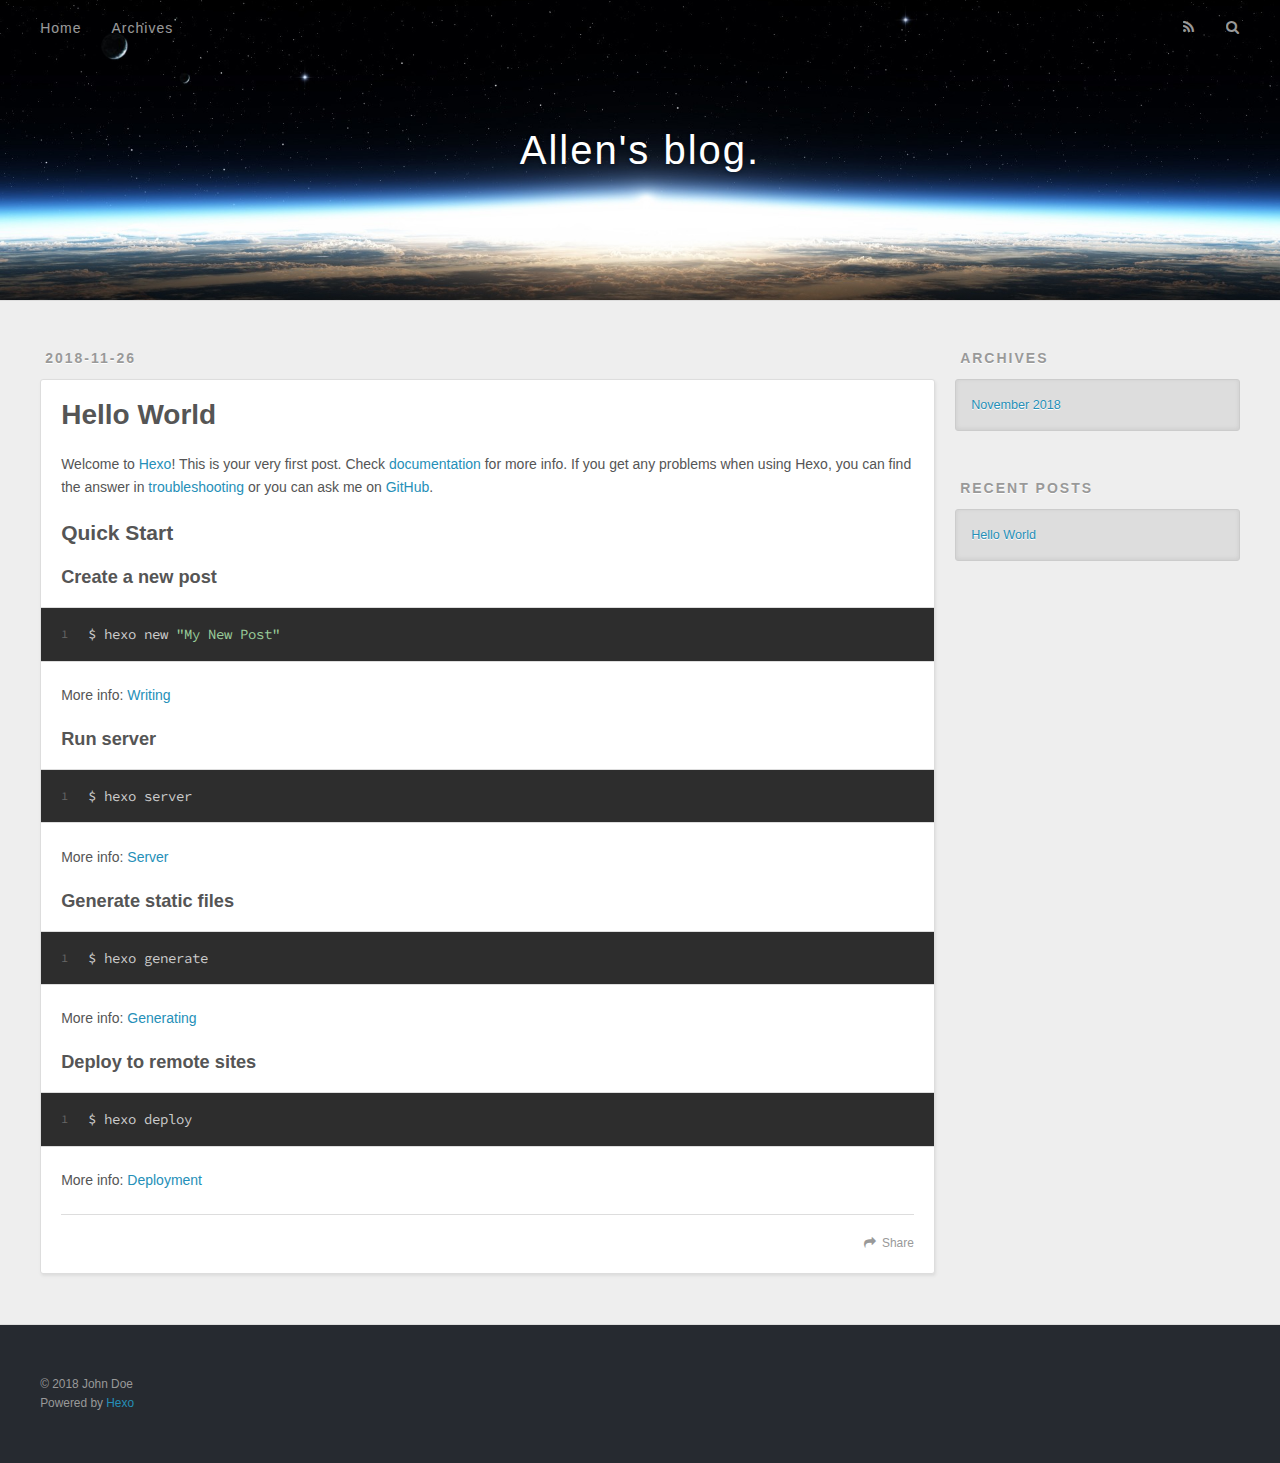
==== index.html @ 72ccae16 "Site updated: 2018-11-26 19:33:32" ====
<!DOCTYPE html>
<html>
<head><meta name="generator" content="Hexo 3.8.0">
  <meta charset="utf-8">
  

  
  <title>Allen&#39;s blog.</title>
  <meta name="viewport" content="width=device-width, initial-scale=1, maximum-scale=1">
  <meta name="description" content="Blog tech and life.">
<meta name="keywords" content="Allen blog tech life Java CPP python JS">
<meta property="og:type" content="website">
<meta property="og:title" content="Allen&#39;s blog.">
<meta property="og:url" content="http://yoursite.com/index.html">
<meta property="og:site_name" content="Allen&#39;s blog.">
<meta property="og:description" content="Blog tech and life.">
<meta property="og:locale" content="default">
<meta name="twitter:card" content="summary">
<meta name="twitter:title" content="Allen&#39;s blog.">
<meta name="twitter:description" content="Blog tech and life.">
  
    <link rel="alternate" href="/atom.xml" title="Allen&#39;s blog." type="application/atom+xml">
  
  
    <link rel="icon" href="/favicon.png">
  
  
    <link href="//fonts.googleapis.com/css?family=Source+Code+Pro" rel="stylesheet" type="text/css">
  
  <link rel="stylesheet" href="/css/style.css">
</head>
</html>
<body>
  <div id="container">
    <div id="wrap">
      <header id="header">
  <div id="banner"></div>
  <div id="header-outer" class="outer">
    <div id="header-title" class="inner">
      <h1 id="logo-wrap">
        <a href="/" id="logo">Allen&#39;s blog.</a>
      </h1>
      
    </div>
    <div id="header-inner" class="inner">
      <nav id="main-nav">
        <a id="main-nav-toggle" class="nav-icon"></a>
        
          <a class="main-nav-link" href="/">Home</a>
        
          <a class="main-nav-link" href="/archives">Archives</a>
        
      </nav>
      <nav id="sub-nav">
        
          <a id="nav-rss-link" class="nav-icon" href="/atom.xml" title="RSS Feed"></a>
        
        <a id="nav-search-btn" class="nav-icon" title="Search"></a>
      </nav>
      <div id="search-form-wrap">
        <form action="//google.com/search" method="get" accept-charset="UTF-8" class="search-form"><input type="search" name="q" class="search-form-input" placeholder="Search"><button type="submit" class="search-form-submit">&#xF002;</button><input type="hidden" name="sitesearch" value="http://yoursite.com"></form>
      </div>
    </div>
  </div>
</header>
      <div class="outer">
        <section id="main">
  
    <article id="post-hello-world" class="article article-type-post" itemscope="" itemprop="blogPost">
  <div class="article-meta">
    <a href="/2018/11/26/hello-world/" class="article-date">
  <time datetime="2018-11-26T11:02:24.676Z" itemprop="datePublished">2018-11-26</time>
</a>
    
  </div>
  <div class="article-inner">
    
    
      <header class="article-header">
        
  
    <h1 itemprop="name">
      <a class="article-title" href="/2018/11/26/hello-world/">Hello World</a>
    </h1>
  

      </header>
    
    <div class="article-entry" itemprop="articleBody">
      
        <p>Welcome to <a href="https://hexo.io/" target="_blank" rel="noopener">Hexo</a>! This is your very first post. Check <a href="https://hexo.io/docs/" target="_blank" rel="noopener">documentation</a> for more info. If you get any problems when using Hexo, you can find the answer in <a href="https://hexo.io/docs/troubleshooting.html" target="_blank" rel="noopener">troubleshooting</a> or you can ask me on <a href="https://github.com/hexojs/hexo/issues" target="_blank" rel="noopener">GitHub</a>.</p>
<h2 id="Quick-Start"><a href="#Quick-Start" class="headerlink" title="Quick Start"></a>Quick Start</h2><h3 id="Create-a-new-post"><a href="#Create-a-new-post" class="headerlink" title="Create a new post"></a>Create a new post</h3><figure class="highlight bash"><table><tr><td class="gutter"><pre><span class="line">1</span><br></pre></td><td class="code"><pre><span class="line">$ hexo new <span class="string">"My New Post"</span></span><br></pre></td></tr></table></figure>
<p>More info: <a href="https://hexo.io/docs/writing.html" target="_blank" rel="noopener">Writing</a></p>
<h3 id="Run-server"><a href="#Run-server" class="headerlink" title="Run server"></a>Run server</h3><figure class="highlight bash"><table><tr><td class="gutter"><pre><span class="line">1</span><br></pre></td><td class="code"><pre><span class="line">$ hexo server</span><br></pre></td></tr></table></figure>
<p>More info: <a href="https://hexo.io/docs/server.html" target="_blank" rel="noopener">Server</a></p>
<h3 id="Generate-static-files"><a href="#Generate-static-files" class="headerlink" title="Generate static files"></a>Generate static files</h3><figure class="highlight bash"><table><tr><td class="gutter"><pre><span class="line">1</span><br></pre></td><td class="code"><pre><span class="line">$ hexo generate</span><br></pre></td></tr></table></figure>
<p>More info: <a href="https://hexo.io/docs/generating.html" target="_blank" rel="noopener">Generating</a></p>
<h3 id="Deploy-to-remote-sites"><a href="#Deploy-to-remote-sites" class="headerlink" title="Deploy to remote sites"></a>Deploy to remote sites</h3><figure class="highlight bash"><table><tr><td class="gutter"><pre><span class="line">1</span><br></pre></td><td class="code"><pre><span class="line">$ hexo deploy</span><br></pre></td></tr></table></figure>
<p>More info: <a href="https://hexo.io/docs/deployment.html" target="_blank" rel="noopener">Deployment</a></p>

      
    </div>
    <footer class="article-footer">
      <a data-url="http://yoursite.com/2018/11/26/hello-world/" data-id="cjoy8g6f10000kokhrqj34hfu" class="article-share-link">Share</a>
      
      
    </footer>
  </div>
  
</article>


  


</section>
        
          <aside id="sidebar">
  
    

  
    

  
    
  
    
  <div class="widget-wrap">
    <h3 class="widget-title">Archives</h3>
    <div class="widget">
      <ul class="archive-list"><li class="archive-list-item"><a class="archive-list-link" href="/archives/2018/11/">November 2018</a></li></ul>
    </div>
  </div>


  
    
  <div class="widget-wrap">
    <h3 class="widget-title">Recent Posts</h3>
    <div class="widget">
      <ul>
        
          <li>
            <a href="/2018/11/26/hello-world/">Hello World</a>
          </li>
        
      </ul>
    </div>
  </div>

  
</aside>
        
      </div>
      <footer id="footer">
  
  <div class="outer">
    <div id="footer-info" class="inner">
      &copy; 2018 John Doe<br>
      Powered by <a href="http://hexo.io/" target="_blank">Hexo</a>
    </div>
  </div>
</footer>
    </div>
    <nav id="mobile-nav">
  
    <a href="/" class="mobile-nav-link">Home</a>
  
    <a href="/archives" class="mobile-nav-link">Archives</a>
  
</nav>
    

<script src="//ajax.googleapis.com/ajax/libs/jquery/2.0.3/jquery.min.js"></script>


  <link rel="stylesheet" href="/fancybox/jquery.fancybox.css">
  <script src="/fancybox/jquery.fancybox.pack.js"></script>


<script src="/js/script.js"></script>



  </div>
</body>
</html>
---- css/style.css ----
body {
  width: 100%;
}
body:before,
body:after {
  content: "";
  display: table;
}
body:after {
  clear: both;
}
html,
body,
div,
span,
applet,
object,
iframe,
h1,
h2,
h3,
h4,
h5,
h6,
p,
blockquote,
pre,
a,
abbr,
acronym,
address,
big,
cite,
code,
del,
dfn,
em,
img,
ins,
kbd,
q,
s,
samp,
small,
strike,
strong,
sub,
sup,
tt,
var,
dl,
dt,
dd,
ol,
ul,
li,
fieldset,
form,
label,
legend,
table,
caption,
tbody,
tfoot,
thead,
tr,
th,
td {
  margin: 0;
  padding: 0;
  border: 0;
  outline: 0;
  font-weight: inherit;
  font-style: inherit;
  font-family: inherit;
  font-size: 100%;
  vertical-align: baseline;
}
body {
  line-height: 1;
  color: #000;
  background: #fff;
}
ol,
ul {
  list-style: none;
}
table {
  border-collapse: separate;
  border-spacing: 0;
  vertical-align: middle;
}
caption,
th,
td {
  text-align: left;
  font-weight: normal;
  vertical-align: middle;
}
a img {
  border: none;
}
input,
button {
  margin: 0;
  padding: 0;
}
input::-moz-focus-inner,
button::-moz-focus-inner {
  border: 0;
  padding: 0;
}
@font-face {
  font-family: FontAwesome;
  font-style: normal;
  font-weight: normal;
  src: url("fonts/fontawesome-webfont.eot?v=#4.0.3");
  src: url("fonts/fontawesome-webfont.eot?#iefix&v=#4.0.3") format("embedded-opentype"), url("fonts/fontawesome-webfont.woff?v=#4.0.3") format("woff"), url("fonts/fontawesome-webfont.ttf?v=#4.0.3") format("truetype"), url("fonts/fontawesome-webfont.svg#fontawesomeregular?v=#4.0.3") format("svg");
}
html,
body,
#container {
  height: 100%;
}
body {
  background: #eee;
  font: 14px -apple-system, BlinkMacSystemFont, "Segoe UI", "Roboto", "Oxygen", "Ubuntu", "Cantarell", "Fira Sans", "Droid Sans", "Helvetica Neue", sans-serif;
  -webkit-text-size-adjust: 100%;
}
.outer {
  max-width: 1220px;
  margin: 0 auto;
  padding: 0 20px;
}
.outer:before,
.outer:after {
  content: "";
  display: table;
}
.outer:after {
  clear: both;
}
.inner {
  display: inline;
  float: left;
  width: 98.33333333333333%;
  margin: 0 0.833333333333333%;
}
.left,
.alignleft {
  float: left;
}
.right,
.alignright {
  float: right;
}
.clear {
  clear: both;
}
#container {
  position: relative;
}
.mobile-nav-on {
  overflow: hidden;
}
#wrap {
  height: 100%;
  width: 100%;
  position: absolute;
  top: 0;
  left: 0;
  -webkit-transition: 0.2s ease-out;
  -moz-transition: 0.2s ease-out;
  -ms-transition: 0.2s ease-out;
  transition: 0.2s ease-out;
  z-index: 1;
  background: #eee;
}
.mobile-nav-on #wrap {
  left: 280px;
}
@media screen and (min-width: 768px) {
  #main {
    display: inline;
    float: left;
    width: 73.33333333333333%;
    margin: 0 0.833333333333333%;
  }
}
.article-date,
.article-category-link,
.archive-year,
.widget-title {
  text-decoration: none;
  text-transform: uppercase;
  letter-spacing: 2px;
  color: #999;
  margin-bottom: 1em;
  margin-left: 5px;
  line-height: 1em;
  text-shadow: 0 1px #fff;
  font-weight: bold;
}
.article-inner,
.archive-article-inner {
  background: #fff;
  -webkit-box-shadow: 1px 2px 3px #ddd;
  box-shadow: 1px 2px 3px #ddd;
  border: 1px solid #ddd;
  border-radius: 3px;
}
.article-entry h1,
.widget h1 {
  font-size: 2em;
}
.article-entry h2,
.widget h2 {
  font-size: 1.5em;
}
.article-entry h3,
.widget h3 {
  font-size: 1.3em;
}
.article-entry h4,
.widget h4 {
  font-size: 1.2em;
}
.article-entry h5,
.widget h5 {
  font-size: 1em;
}
.article-entry h6,
.widget h6 {
  font-size: 1em;
  color: #999;
}
.article-entry hr,
.widget hr {
  border: 1px dashed #ddd;
}
.article-entry strong,
.widget strong {
  font-weight: bold;
}
.article-entry em,
.widget em,
.article-entry cite,
.widget cite {
  font-style: italic;
}
.article-entry sup,
.widget sup,
.article-entry sub,
.widget sub {
  font-size: 0.75em;
  line-height: 0;
  position: relative;
  vertical-align: baseline;
}
.article-entry sup,
.widget sup {
  top: -0.5em;
}
.article-entry sub,
.widget sub {
  bottom: -0.2em;
}
.article-entry small,
.widget small {
  font-size: 0.85em;
}
.article-entry acronym,
.widget acronym,
.article-entry abbr,
.widget abbr {
  border-bottom: 1px dotted;
}
.article-entry ul,
.widget ul,
.article-entry ol,
.widget ol,
.article-entry dl,
.widget dl {
  margin: 0 20px;
  line-height: 1.6em;
}
.article-entry ul ul,
.widget ul ul,
.article-entry ol ul,
.widget ol ul,
.article-entry ul ol,
.widget ul ol,
.article-entry ol ol,
.widget ol ol {
  margin-top: 0;
  margin-bottom: 0;
}
.article-entry ul,
.widget ul {
  list-style: disc;
}
.article-entry ol,
.widget ol {
  list-style: decimal;
}
.article-entry dt,
.widget dt {
  font-weight: bold;
}
#header {
  height: 300px;
  position: relative;
  border-bottom: 1px solid #ddd;
}
#header:before,
#header:after {
  content: "";
  position: absolute;
  left: 0;
  right: 0;
  height: 40px;
}
#header:before {
  top: 0;
  background: -webkit-linear-gradient(rgba(0,0,0,0.2), transparent);
  background: -moz-linear-gradient(rgba(0,0,0,0.2), transparent);
  background: -ms-linear-gradient(rgba(0,0,0,0.2), transparent);
  background: linear-gradient(rgba(0,0,0,0.2), transparent);
}
#header:after {
  bottom: 0;
  background: -webkit-linear-gradient(transparent, rgba(0,0,0,0.2));
  background: -moz-linear-gradient(transparent, rgba(0,0,0,0.2));
  background: -ms-linear-gradient(transparent, rgba(0,0,0,0.2));
  background: linear-gradient(transparent, rgba(0,0,0,0.2));
}
#header-outer {
  height: 100%;
  position: relative;
}
#header-inner {
  position: relative;
  overflow: hidden;
}
#banner {
  position: absolute;
  top: 0;
  left: 0;
  width: 100%;
  height: 100%;
  background: url("images/banner.jpg") center #000;
  -webkit-background-size: cover;
  -moz-background-size: cover;
  background-size: cover;
  z-index: -1;
}
#header-title {
  text-align: center;
  height: 40px;
  position: absolute;
  top: 50%;
  left: 0;
  margin-top: -20px;
}
#logo,
#subtitle {
  text-decoration: none;
  color: #fff;
  font-weight: 300;
  text-shadow: 0 1px 4px rgba(0,0,0,0.3);
}
#logo {
  font-size: 40px;
  line-height: 40px;
  letter-spacing: 2px;
}
#subtitle {
  font-size: 16px;
  line-height: 16px;
  letter-spacing: 1px;
}
#subtitle-wrap {
  margin-top: 16px;
}
#main-nav {
  float: left;
  margin-left: -15px;
}
.nav-icon,
.main-nav-link {
  float: left;
  color: #fff;
  opacity: 0.6;
  text-decoration: none;
  text-shadow: 0 1px rgba(0,0,0,0.2);
  -webkit-transition: opacity 0.2s;
  -moz-transition: opacity 0.2s;
  -ms-transition: opacity 0.2s;
  transition: opacity 0.2s;
  display: block;
  padding: 20px 15px;
}
.nav-icon:hover,
.main-nav-link:hover {
  opacity: 1;
}
.nav-icon {
  font-family: FontAwesome;
  text-align: center;
  font-size: 14px;
  width: 14px;
  height: 14px;
  padding: 20px 15px;
  position: relative;
  cursor: pointer;
}
.main-nav-link {
  font-weight: 300;
  letter-spacing: 1px;
}
@media screen and (max-width: 479px) {
  .main-nav-link {
    display: none;
  }
}
#main-nav-toggle {
  display: none;
}
#main-nav-toggle:before {
  content: "\f0c9";
}
@media screen and (max-width: 479px) {
  #main-nav-toggle {
    display: block;
  }
}
#sub-nav {
  float: right;
  margin-right: -15px;
}
#nav-rss-link:before {
  content: "\f09e";
}
#nav-search-btn:before {
  content: "\f002";
}
#search-form-wrap {
  position: absolute;
  top: 15px;
  width: 150px;
  height: 30px;
  right: -150px;
  opacity: 0;
  -webkit-transition: 0.2s ease-out;
  -moz-transition: 0.2s ease-out;
  -ms-transition: 0.2s ease-out;
  transition: 0.2s ease-out;
}
#search-form-wrap.on {
  opacity: 1;
  right: 0;
}
@media screen and (max-width: 479px) {
  #search-form-wrap {
    width: 100%;
    right: -100%;
  }
}
.search-form {
  position: absolute;
  top: 0;
  left: 0;
  right: 0;
  background: #fff;
  padding: 5px 15px;
  border-radius: 15px;
  -webkit-box-shadow: 0 0 10px rgba(0,0,0,0.3);
  box-shadow: 0 0 10px rgba(0,0,0,0.3);
}
.search-form-input {
  border: none;
  background: none;
  color: #555;
  width: 100%;
  font: 13px -apple-system, BlinkMacSystemFont, "Segoe UI", "Roboto", "Oxygen", "Ubuntu", "Cantarell", "Fira Sans", "Droid Sans", "Helvetica Neue", sans-serif;
  outline: none;
}
.search-form-input::-webkit-search-results-decoration,
.search-form-input::-webkit-search-cancel-button {
  -webkit-appearance: none;
}
.search-form-submit {
  position: absolute;
  top: 50%;
  right: 10px;
  margin-top: -7px;
  font: 13px FontAwesome;
  border: none;
  background: none;
  color: #bbb;
  cursor: pointer;
}
.search-form-submit:hover,
.search-form-submit:focus {
  color: #777;
}
.article {
  margin: 50px 0;
}
.article-inner {
  overflow: hidden;
}
.article-meta:before,
.article-meta:after {
  content: "";
  display: table;
}
.article-meta:after {
  clear: both;
}
.article-date {
  float: left;
}
.article-category {
  float: left;
  line-height: 1em;
  color: #ccc;
  text-shadow: 0 1px #fff;
  margin-left: 8px;
}
.article-category:before {
  content: "\2022";
}
.article-category-link {
  margin: 0 12px 1em;
}
.article-header {
  padding: 20px 20px 0;
}
.article-title {
  text-decoration: none;
  font-size: 2em;
  font-weight: bold;
  color: #555;
  line-height: 1.1em;
  -webkit-transition: color 0.2s;
  -moz-transition: color 0.2s;
  -ms-transition: color 0.2s;
  transition: color 0.2s;
}
a.article-title:hover {
  color: #258fb8;
}
.article-entry {
  color: #555;
  padding: 0 20px;
}
.article-entry:before,
.article-entry:after {
  content: "";
  display: table;
}
.article-entry:after {
  clear: both;
}
.article-entry p,
.article-entry table {
  line-height: 1.6em;
  margin: 1.6em 0;
}
.article-entry h1,
.article-entry h2,
.article-entry h3,
.article-entry h4,
.article-entry h5,
.article-entry h6 {
  font-weight: bold;
}
.article-entry h1,
.article-entry h2,
.article-entry h3,
.article-entry h4,
.article-entry h5,
.article-entry h6 {
  line-height: 1.1em;
  margin: 1.1em 0;
}
.article-entry a {
  color: #258fb8;
  text-decoration: none;
}
.article-entry a:hover {
  text-decoration: underline;
}
.article-entry ul,
.article-entry ol,
.article-entry dl {
  margin-top: 1.6em;
  margin-bottom: 1.6em;
}
.article-entry img,
.article-entry video {
  max-width: 100%;
  height: auto;
  display: block;
  margin: auto;
}
.article-entry iframe {
  border: none;
}
.article-entry table {
  width: 100%;
  border-collapse: collapse;
  border-spacing: 0;
}
.article-entry th {
  font-weight: bold;
  border-bottom: 3px solid #ddd;
  padding-bottom: 0.5em;
}
.article-entry td {
  border-bottom: 1px solid #ddd;
  padding: 10px 0;
}
.article-entry blockquote {
  font-family: Georgia, "Times New Roman", serif;
  font-size: 1.4em;
  margin: 1.6em 20px;
  text-align: center;
}
.article-entry blockquote footer {
  font-size: 14px;
  margin: 1.6em 0;
  font-family: -apple-system, BlinkMacSystemFont, "Segoe UI", "Roboto", "Oxygen", "Ubuntu", "Cantarell", "Fira Sans", "Droid Sans", "Helvetica Neue", sans-serif;
}
.article-entry blockquote footer cite:before {
  content: "—";
  padding: 0 0.5em;
}
.article-entry .pullquote {
  text-align: left;
  width: 45%;
  margin: 0;
}
.article-entry .pullquote.left {
  margin-left: 0.5em;
  margin-right: 1em;
}
.article-entry .pullquote.right {
  margin-right: 0.5em;
  margin-left: 1em;
}
.article-entry .caption {
  color: #999;
  display: block;
  font-size: 0.9em;
  margin-top: 0.5em;
  position: relative;
  text-align: center;
}
.article-entry .video-container {
  position: relative;
  padding-top: 56.25%;
  height: 0;
  overflow: hidden;
}
.article-entry .video-container iframe,
.article-entry .video-container object,
.article-entry .video-container embed {
  position: absolute;
  top: 0;
  left: 0;
  width: 100%;
  height: 100%;
  margin-top: 0;
}
.article-more-link a {
  display: inline-block;
  line-height: 1em;
  padding: 6px 15px;
  border-radius: 15px;
  background: #eee;
  color: #999;
  text-shadow: 0 1px #fff;
  text-decoration: none;
}
.article-more-link a:hover {
  background: #258fb8;
  color: #fff;
  text-decoration: none;
  text-shadow: 0 1px #1e7293;
}
.article-footer {
  font-size: 0.85em;
  line-height: 1.6em;
  border-top: 1px solid #ddd;
  padding-top: 1.6em;
  margin: 0 20px 20px;
}
.article-footer:before,
.article-footer:after {
  content: "";
  display: table;
}
.article-footer:after {
  clear: both;
}
.article-footer a {
  color: #999;
  text-decoration: none;
}
.article-footer a:hover {
  color: #555;
}
.article-tag-list-item {
  float: left;
  margin-right: 10px;
}
.article-tag-list-link:before {
  content: "#";
}
.article-comment-link {
  float: right;
}
.article-comment-link:before {
  content: "\f075";
  font-family: FontAwesome;
  padding-right: 8px;
}
.article-share-link {
  cursor: pointer;
  float: right;
  margin-left: 20px;
}
.article-share-link:before {
  content: "\f064";
  font-family: FontAwesome;
  padding-right: 6px;
}
#article-nav {
  position: relative;
}
#article-nav:before,
#article-nav:after {
  content: "";
  display: table;
}
#article-nav:after {
  clear: both;
}
@media screen and (min-width: 768px) {
  #article-nav {
    margin: 50px 0;
  }
  #article-nav:before {
    width: 8px;
    height: 8px;
    position: absolute;
    top: 50%;
    left: 50%;
    margin-top: -4px;
    margin-left: -4px;
    content: "";
    border-radius: 50%;
    background: #ddd;
    -webkit-box-shadow: 0 1px 2px #fff;
    box-shadow: 0 1px 2px #fff;
  }
}
.article-nav-link-wrap {
  text-decoration: none;
  text-shadow: 0 1px #fff;
  color: #999;
  -webkit-box-sizing: border-box;
  -moz-box-sizing: border-box;
  box-sizing: border-box;
  margin-top: 50px;
  text-align: center;
  display: block;
}
.article-nav-link-wrap:hover {
  color: #555;
}
@media screen and (min-width: 768px) {
  .article-nav-link-wrap {
    width: 50%;
    margin-top: 0;
  }
}
@media screen and (min-width: 768px) {
  #article-nav-newer {
    float: left;
    text-align: right;
    padding-right: 20px;
  }
}
@media screen and (min-width: 768px) {
  #article-nav-older {
    float: right;
    text-align: left;
    padding-left: 20px;
  }
}
.article-nav-caption {
  text-transform: uppercase;
  letter-spacing: 2px;
  color: #ddd;
  line-height: 1em;
  font-weight: bold;
}
#article-nav-newer .article-nav-caption {
  margin-right: -2px;
}
.article-nav-title {
  font-size: 0.85em;
  line-height: 1.6em;
  margin-top: 0.5em;
}
.article-share-box {
  position: absolute;
  display: none;
  background: #fff;
  -webkit-box-shadow: 1px 2px 10px rgba(0,0,0,0.2);
  box-shadow: 1px 2px 10px rgba(0,0,0,0.2);
  border-radius: 3px;
  margin-left: -145px;
  overflow: hidden;
  z-index: 1;
}
.article-share-box.on {
  display: block;
}
.article-share-input {
  width: 100%;
  background: none;
  -webkit-box-sizing: border-box;
  -moz-box-sizing: border-box;
  box-sizing: border-box;
  font: 14px -apple-system, BlinkMacSystemFont, "Segoe UI", "Roboto", "Oxygen", "Ubuntu", "Cantarell", "Fira Sans", "Droid Sans", "Helvetica Neue", sans-serif;
  padding: 0 15px;
  color: #555;
  outline: none;
  border: 1px solid #ddd;
  border-radius: 3px 3px 0 0;
  height: 36px;
  line-height: 36px;
}
.article-share-links {
  background: #eee;
}
.article-share-links:before,
.article-share-links:after {
  content: "";
  display: table;
}
.article-share-links:after {
  clear: both;
}
.article-share-twitter,
.article-share-facebook,
.article-share-pinterest,
.article-share-google {
  width: 50px;
  height: 36px;
  display: block;
  float: left;
  position: relative;
  color: #999;
  text-shadow: 0 1px #fff;
}
.article-share-twitter:before,
.article-share-facebook:before,
.article-share-pinterest:before,
.article-share-google:before {
  font-size: 20px;
  font-family: FontAwesome;
  width: 20px;
  height: 20px;
  position: absolute;
  top: 50%;
  left: 50%;
  margin-top: -10px;
  margin-left: -10px;
  text-align: center;
}
.article-share-twitter:hover,
.article-share-facebook:hover,
.article-share-pinterest:hover,
.article-share-google:hover {
  color: #fff;
}
.article-share-twitter:before {
  content: "\f099";
}
.article-share-twitter:hover {
  background: #00aced;
  text-shadow: 0 1px #008abe;
}
.article-share-facebook:before {
  content: "\f09a";
}
.article-share-facebook:hover {
  background: #3b5998;
  text-shadow: 0 1px #2f477a;
}
.article-share-pinterest:before {
  content: "\f0d2";
}
.article-share-pinterest:hover {
  background: #cb2027;
  text-shadow: 0 1px #a21a1f;
}
.article-share-google:before {
  content: "\f0d5";
}
.article-share-google:hover {
  background: #dd4b39;
  text-shadow: 0 1px #be3221;
}
.article-gallery {
  background: #000;
  position: relative;
}
.article-gallery-photos {
  position: relative;
  overflow: hidden;
}
.article-gallery-img {
  display: none;
  max-width: 100%;
}
.article-gallery-img:first-child {
  display: block;
}
.article-gallery-img.loaded {
  position: absolute;
  display: block;
}
.article-gallery-img img {
  display: block;
  max-width: 100%;
  margin: 0 auto;
}
#comments {
  background: #fff;
  -webkit-box-shadow: 1px 2px 3px #ddd;
  box-shadow: 1px 2px 3px #ddd;
  padding: 20px;
  border: 1px solid #ddd;
  border-radius: 3px;
  margin: 50px 0;
}
#comments a {
  color: #258fb8;
}
.archives-wrap {
  margin: 50px 0;
}
.archives:before,
.archives:after {
  content: "";
  display: table;
}
.archives:after {
  clear: both;
}
.archive-year-wrap {
  margin-bottom: 1em;
}
.archives {
  -webkit-column-gap: 10px;
  -moz-column-gap: 10px;
  column-gap: 10px;
}
@media screen and (min-width: 480px) and (max-width: 767px) {
  .archives {
    -webkit-column-count: 2;
    -moz-column-count: 2;
    column-count: 2;
  }
}
@media screen and (min-width: 768px) {
  .archives {
    -webkit-column-count: 3;
    -moz-column-count: 3;
    column-count: 3;
  }
}
.archive-article {
  -webkit-column-break-inside: avoid;
  page-break-inside: avoid;
  overflow: hidden;
  break-inside: avoid-column;
}
.archive-article-inner {
  padding: 10px;
  margin-bottom: 15px;
}
.archive-article-title {
  text-decoration: none;
  font-weight: bold;
  color: #555;
  -webkit-transition: color 0.2s;
  -moz-transition: color 0.2s;
  -ms-transition: color 0.2s;
  transition: color 0.2s;
  line-height: 1.6em;
}
.archive-article-title:hover {
  color: #258fb8;
}
.archive-article-footer {
  margin-top: 1em;
}
.archive-article-date {
  color: #999;
  text-decoration: none;
  font-size: 0.85em;
  line-height: 1em;
  margin-bottom: 0.5em;
  display: block;
}
#page-nav {
  margin: 50px auto;
  background: #fff;
  -webkit-box-shadow: 1px 2px 3px #ddd;
  box-shadow: 1px 2px 3px #ddd;
  border: 1px solid #ddd;
  border-radius: 3px;
  text-align: center;
  color: #999;
  overflow: hidden;
}
#page-nav:before,
#page-nav:after {
  content: "";
  display: table;
}
#page-nav:after {
  clear: both;
}
#page-nav a,
#page-nav span {
  padding: 10px 20px;
  line-height: 1;
  height: 2ex;
}
#page-nav a {
  color: #999;
  text-decoration: none;
}
#page-nav a:hover {
  background: #999;
  color: #fff;
}
#page-nav .prev {
  float: left;
}
#page-nav .next {
  float: right;
}
#page-nav .page-number {
  display: inline-block;
}
@media screen and (max-width: 479px) {
  #page-nav .page-number {
    display: none;
  }
}
#page-nav .current {
  color: #555;
  font-weight: bold;
}
#page-nav .space {
  color: #ddd;
}
#footer {
  background: #262a30;
  padding: 50px 0;
  border-top: 1px solid #ddd;
  color: #999;
}
#footer a {
  color: #258fb8;
  text-decoration: none;
}
#footer a:hover {
  text-decoration: underline;
}
#footer-info {
  line-height: 1.6em;
  font-size: 0.85em;
}
.article-entry pre,
.article-entry .highlight {
  background: #2d2d2d;
  margin: 0 -20px;
  padding: 15px 20px;
  border-style: solid;
  border-color: #ddd;
  border-width: 1px 0;
  overflow: auto;
  color: #ccc;
  line-height: 22.400000000000002px;
}
.article-entry .highlight .gutter pre,
.article-entry .gist .gist-file .gist-data .line-numbers {
  color: #666;
  font-size: 0.85em;
}
.article-entry pre,
.article-entry code {
  font-family: "Source Code Pro", Consolas, Monaco, Menlo, Consolas, monospace;
}
.article-entry code {
  background: #eee;
  text-shadow: 0 1px #fff;
  padding: 0 0.3em;
}
.article-entry pre code {
  background: none;
  text-shadow: none;
  padding: 0;
}
.article-entry .highlight pre {
  border: none;
  margin: 0;
  padding: 0;
}
.article-entry .highlight table {
  margin: 0;
  width: auto;
}
.article-entry .highlight td {
  border: none;
  padding: 0;
}
.article-entry .highlight figcaption {
  font-size: 0.85em;
  color: #999;
  line-height: 1em;
  margin-bottom: 1em;
}
.article-entry .highlight figcaption:before,
.article-entry .highlight figcaption:after {
  content: "";
  display: table;
}
.article-entry .highlight figcaption:after {
  clear: both;
}
.article-entry .highlight figcaption a {
  float: right;
}
.article-entry .highlight .gutter pre {
  text-align: right;
  padding-right: 20px;
}
.article-entry .highlight .line {
  height: 22.400000000000002px;
}
.article-entry .highlight .line.marked {
  background: #515151;
}
.article-entry .gist {
  margin: 0 -20px;
  border-style: solid;
  border-color: #ddd;
  border-width: 1px 0;
  background: #2d2d2d;
  padding: 15px 20px 15px 0;
}
.article-entry .gist .gist-file {
  border: none;
  font-family: "Source Code Pro", Consolas, Monaco, Menlo, Consolas, monospace;
  margin: 0;
}
.article-entry .gist .gist-file .gist-data {
  background: none;
  border: none;
}
.article-entry .gist .gist-file .gist-data .line-numbers {
  background: none;
  border: none;
  padding: 0 20px 0 0;
}
.article-entry .gist .gist-file .gist-data .line-data {
  padding: 0 !important;
}
.article-entry .gist .gist-file .highlight {
  margin: 0;
  padding: 0;
  border: none;
}
.article-entry .gist .gist-file .gist-meta {
  background: #2d2d2d;
  color: #999;
  font: 0.85em -apple-system, BlinkMacSystemFont, "Segoe UI", "Roboto", "Oxygen", "Ubuntu", "Cantarell", "Fira Sans", "Droid Sans", "Helvetica Neue", sans-serif;
  text-shadow: 0 0;
  padding: 0;
  margin-top: 1em;
  margin-left: 20px;
}
.article-entry .gist .gist-file .gist-meta a {
  color: #258fb8;
  font-weight: normal;
}
.article-entry .gist .gist-file .gist-meta a:hover {
  text-decoration: underline;
}
pre .comment,
pre .title {
  color: #999;
}
pre .variable,
pre .attribute,
pre .tag,
pre .regexp,
pre .ruby .constant,
pre .xml .tag .title,
pre .xml .pi,
pre .xml .doctype,
pre .html .doctype,
pre .css .id,
pre .css .class,
pre .css .pseudo {
  color: #f2777a;
}
pre .number,
pre .preprocessor,
pre .built_in,
pre .literal,
pre .params,
pre .constant {
  color: #f99157;
}
pre .class,
pre .ruby .class .title,
pre .css .rules .attribute {
  color: #9c9;
}
pre .string,
pre .value,
pre .inheritance,
pre .header,
pre .ruby .symbol,
pre .xml .cdata {
  color: #9c9;
}
pre .css .hexcolor {
  color: #6cc;
}
pre .function,
pre .python .decorator,
pre .python .title,
pre .ruby .function .title,
pre .ruby .title .keyword,
pre .perl .sub,
pre .javascript .title,
pre .coffeescript .title {
  color: #69c;
}
pre .keyword,
pre .javascript .function {
  color: #c9c;
}
@media screen and (max-width: 479px) {
  #mobile-nav {
    position: absolute;
    top: 0;
    left: 0;
    width: 280px;
    height: 100%;
    background: #191919;
    border-right: 1px solid #fff;
  }
}
@media screen and (max-width: 479px) {
  .mobile-nav-link {
    display: block;
    color: #999;
    text-decoration: none;
    padding: 15px 20px;
    font-weight: bold;
  }
  .mobile-nav-link:hover {
    color: #fff;
  }
}
@media screen and (min-width: 768px) {
  #sidebar {
    display: inline;
    float: left;
    width: 23.333333333333332%;
    margin: 0 0.833333333333333%;
  }
}
.widget-wrap {
  margin: 50px 0;
}
.widget {
  color: #777;
  text-shadow: 0 1px #fff;
  background: #ddd;
  -webkit-box-shadow: 0 -1px 4px #ccc inset;
  box-shadow: 0 -1px 4px #ccc inset;
  border: 1px solid #ccc;
  padding: 15px;
  border-radius: 3px;
}
.widget a {
  color: #258fb8;
  text-decoration: none;
}
.widget a:hover {
  text-decoration: underline;
}
.widget ul ul,
.widget ol ul,
.widget dl ul,
.widget ul ol,
.widget ol ol,
.widget dl ol,
.widget ul dl,
.widget ol dl,
.widget dl dl {
  margin-left: 15px;
  list-style: disc;
}
.widget {
  line-height: 1.6em;
  word-wrap: break-word;
  font-size: 0.9em;
}
.widget ul,
.widget ol {
  list-style: none;
  margin: 0;
}
.widget ul ul,
.widget ol ul,
.widget ul ol,
.widget ol ol {
  margin: 0 20px;
}
.widget ul ul,
.widget ol ul {
  list-style: disc;
}
.widget ul ol,
.widget ol ol {
  list-style: decimal;
}
.category-list-count,
.tag-list-count,
.archive-list-count {
  padding-left: 5px;
  color: #999;
  font-size: 0.85em;
}
.category-list-count:before,
.tag-list-count:before,
.archive-list-count:before {
  content: "(";
}
.category-list-count:after,
.tag-list-count:after,
.archive-list-count:after {
  content: ")";
}
.tagcloud a {
  margin-right: 5px;
  display: inline-block;
}
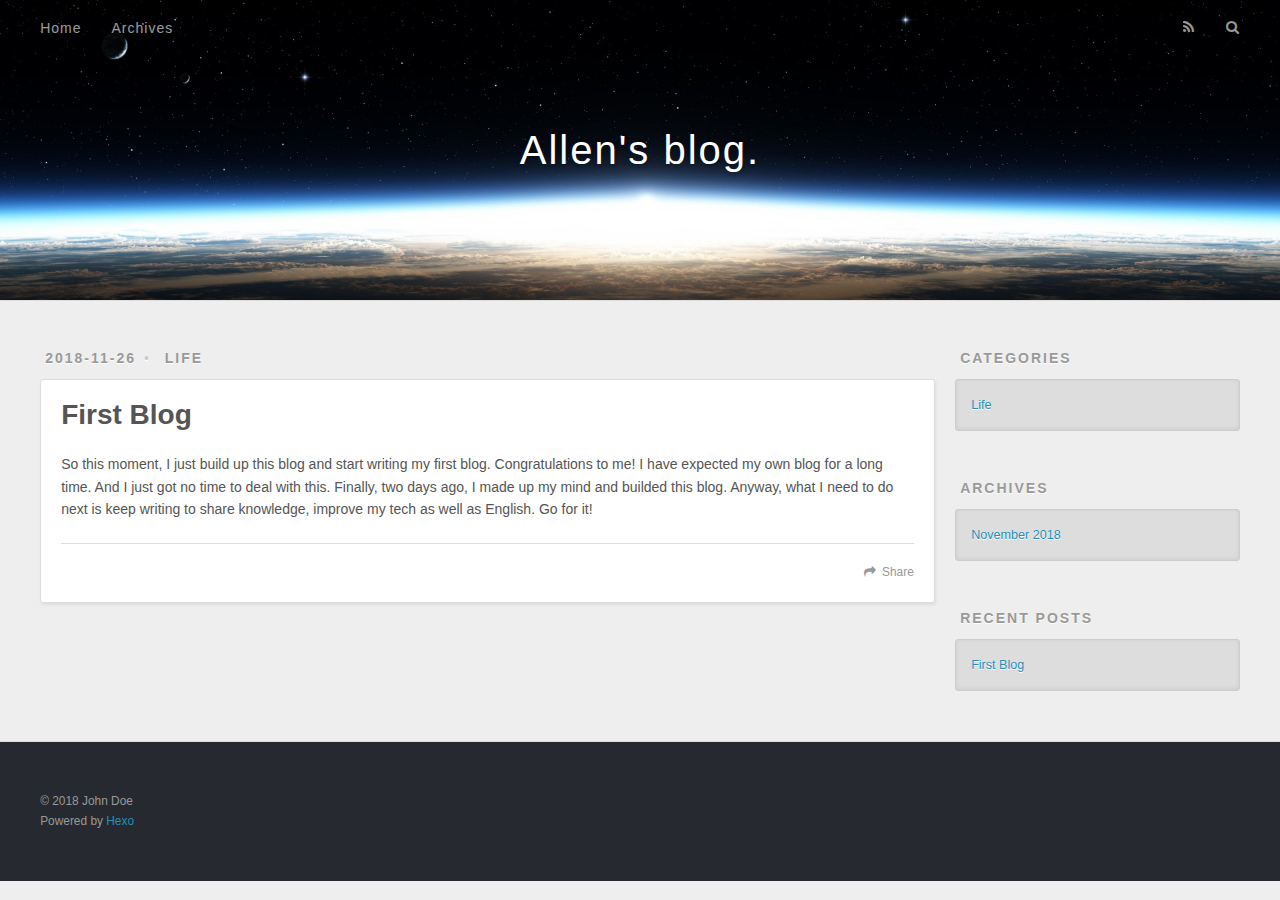
==== commit 0bf13165: "Site updated: 2018-11-26 20:20:30" ====
--- a/index.html
+++ b/index.html
@@ -66,12 +66,16 @@
       <div class="outer">
         <section id="main">
   
-    <article id="post-hello-world" class="article article-type-post" itemscope="" itemprop="blogPost">
+    <article id="post-Hello World" class="article article-type-post" itemscope="" itemprop="blogPost">
   <div class="article-meta">
-    <a href="/2018/11/26/hello-world/" class="article-date">
-  <time datetime="2018-11-26T11:02:24.676Z" itemprop="datePublished">2018-11-26</time>
+    <a href="/2018/11/26/Hello World/" class="article-date">
+  <time datetime="2018-11-26T12:00:28.604Z" itemprop="datePublished">2018-11-26</time>
 </a>
     
+  <div class="article-category">
+    <a class="article-category-link" href="/categories/Life/">Life</a>
+  </div>
+
   </div>
   <div class="article-inner">
     
@@ -80,7 +84,7 @@
         
   
     <h1 itemprop="name">
-      <a class="article-title" href="/2018/11/26/hello-world/">Hello World</a>
+      <a class="article-title" href="/2018/11/26/Hello World/">First Blog</a>
     </h1>
   
 
@@ -88,20 +92,12 @@
     
     <div class="article-entry" itemprop="articleBody">
       
-        <p>Welcome to <a href="https://hexo.io/" target="_blank" rel="noopener">Hexo</a>! This is your very first post. Check <a href="https://hexo.io/docs/" target="_blank" rel="noopener">documentation</a> for more info. If you get any problems when using Hexo, you can find the answer in <a href="https://hexo.io/docs/troubleshooting.html" target="_blank" rel="noopener">troubleshooting</a> or you can ask me on <a href="https://github.com/hexojs/hexo/issues" target="_blank" rel="noopener">GitHub</a>.</p>
-<h2 id="Quick-Start"><a href="#Quick-Start" class="headerlink" title="Quick Start"></a>Quick Start</h2><h3 id="Create-a-new-post"><a href="#Create-a-new-post" class="headerlink" title="Create a new post"></a>Create a new post</h3><figure class="highlight bash"><table><tr><td class="gutter"><pre><span class="line">1</span><br></pre></td><td class="code"><pre><span class="line">$ hexo new <span class="string">"My New Post"</span></span><br></pre></td></tr></table></figure>
-<p>More info: <a href="https://hexo.io/docs/writing.html" target="_blank" rel="noopener">Writing</a></p>
-<h3 id="Run-server"><a href="#Run-server" class="headerlink" title="Run server"></a>Run server</h3><figure class="highlight bash"><table><tr><td class="gutter"><pre><span class="line">1</span><br></pre></td><td class="code"><pre><span class="line">$ hexo server</span><br></pre></td></tr></table></figure>
-<p>More info: <a href="https://hexo.io/docs/server.html" target="_blank" rel="noopener">Server</a></p>
-<h3 id="Generate-static-files"><a href="#Generate-static-files" class="headerlink" title="Generate static files"></a>Generate static files</h3><figure class="highlight bash"><table><tr><td class="gutter"><pre><span class="line">1</span><br></pre></td><td class="code"><pre><span class="line">$ hexo generate</span><br></pre></td></tr></table></figure>
-<p>More info: <a href="https://hexo.io/docs/generating.html" target="_blank" rel="noopener">Generating</a></p>
-<h3 id="Deploy-to-remote-sites"><a href="#Deploy-to-remote-sites" class="headerlink" title="Deploy to remote sites"></a>Deploy to remote sites</h3><figure class="highlight bash"><table><tr><td class="gutter"><pre><span class="line">1</span><br></pre></td><td class="code"><pre><span class="line">$ hexo deploy</span><br></pre></td></tr></table></figure>
-<p>More info: <a href="https://hexo.io/docs/deployment.html" target="_blank" rel="noopener">Deployment</a></p>
+        <p>So this moment, I just build up this blog and start writing my first blog.  Congratulations to me!  I have expected my own blog for a long time.  And I just got no time to deal with this.  Finally, two days ago, I made up my mind and builded this blog.  Anyway, what I need to do next is keep writing to share knowledge, improve my tech as well as English.  Go for it! </p>
 
       
     </div>
     <footer class="article-footer">
-      <a data-url="http://yoursite.com/2018/11/26/hello-world/" data-id="cjoy8g6f10000kokhrqj34hfu" class="article-share-link">Share</a>
+      <a data-url="http://yoursite.com/2018/11/26/Hello World/" data-id="cjoya65dh000044khgp0idrac" class="article-share-link">Share</a>
       
       
     </footer>
@@ -118,6 +114,13 @@
           <aside id="sidebar">
   
     
+  <div class="widget-wrap">
+    <h3 class="widget-title">Categories</h3>
+    <div class="widget">
+      <ul class="category-list"><li class="category-list-item"><a class="category-list-link" href="/categories/Life/">Life</a></li></ul>
+    </div>
+  </div>
+
 
   
     
@@ -142,7 +145,7 @@
       <ul>
         
           <li>
-            <a href="/2018/11/26/hello-world/">Hello World</a>
+            <a href="/2018/11/26/Hello World/">First Blog</a>
           </li>
         
       </ul>
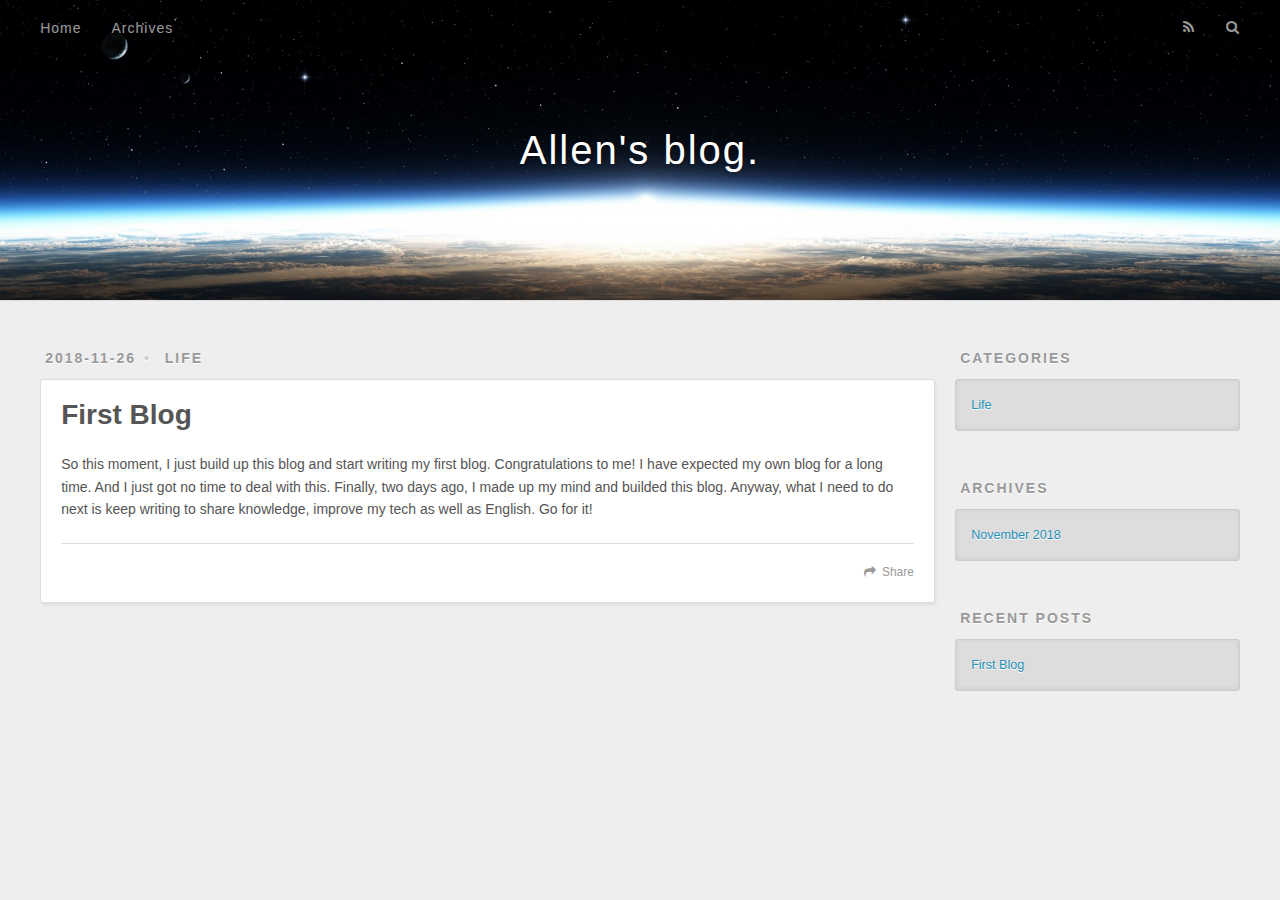
==== commit b769058f: "Site updated: 2018-11-26 20:41:46" ====
--- a/index.html
+++ b/index.html
@@ -97,7 +97,7 @@
       
     </div>
     <footer class="article-footer">
-      <a data-url="http://yoursite.com/2018/11/26/Hello World/" data-id="cjoya65dh000044khgp0idrac" class="article-share-link">Share</a>
+      <a data-url="http://yoursite.com/2018/11/26/Hello World/" data-id="cjoyaxef30000vwkh28vg5e9p" class="article-share-link">Share</a>
       
       
     </footer>
@@ -156,15 +156,17 @@
 </aside>
         
       </div>
-      <footer id="footer">
+      <!-- <footer id="footer">
   
   <div class="outer">
     <div id="footer-info" class="inner">
       &copy; 2018 John Doe<br>
-      Powered by <a href="http://hexo.io/" target="_blank">Hexo</a>
+      Powered by Island
+      <p>Seize the day</p>
+      <p>Go for it!</p>
     </div>
   </div>
-</footer>
+</footer> -->
     </div>
     <nav id="mobile-nav">
   
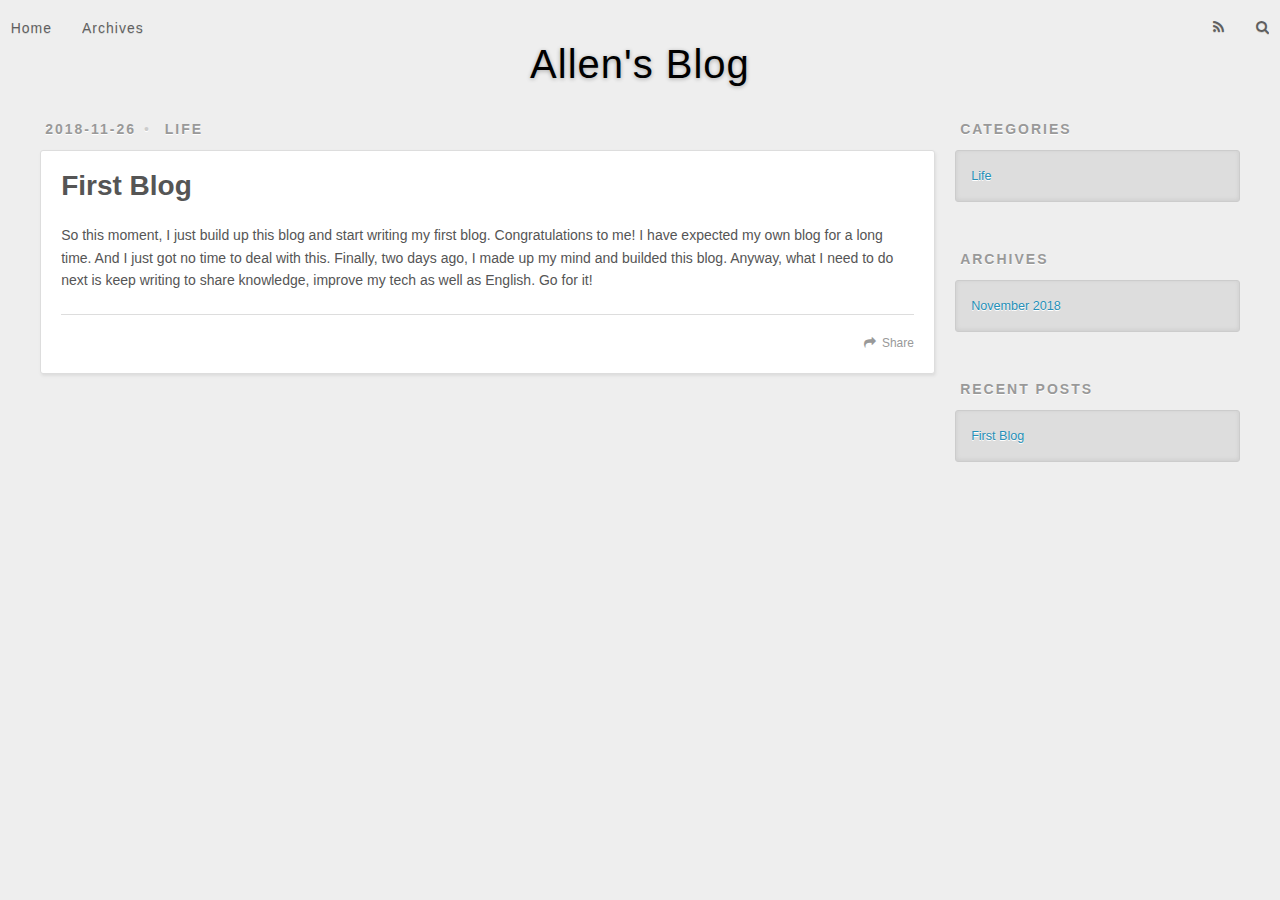
==== commit f5bf5bef: "Site updated: 2018-11-26 21:18:51" ====
--- a/index.html
+++ b/index.html
@@ -33,7 +33,7 @@
 <body>
   <div id="container">
     <div id="wrap">
-      <header id="header">
+      <!-- <header id="header">
   <div id="banner"></div>
   <div id="header-outer" class="outer">
     <div id="header-title" class="inner">
@@ -62,6 +62,28 @@
       </div>
     </div>
   </div>
+</header> -->
+<header>
+    <div id="header-inner" class="inner">
+        <nav id="main-nav">
+          <a id="main-nav-toggle" class="nav-icon"></a>
+          
+            <a class="main-nav-link" href="/">Home</a>
+          
+            <a class="main-nav-link" href="/archives">Archives</a>
+          
+        </nav>
+        <nav id="sub-nav">
+          
+            <a id="nav-rss-link" class="nav-icon" href="/atom.xml" title="RSS Feed"></a>
+          
+          <a id="nav-search-btn" class="nav-icon" title="Search"></a>
+        </nav>
+        <div id="search-form-wrap">
+          <form action="//google.com/search" method="get" accept-charset="UTF-8" class="search-form"><input type="search" name="q" class="search-form-input" placeholder="Search"><button type="submit" class="search-form-submit">&#xF002;</button><input type="hidden" name="sitesearch" value="http://yoursite.com"></form>
+        </div>
+      </div>
+  <h1 id="AllenTitle">Allen's Blog</h1>
 </header>
       <div class="outer">
         <section id="main">
@@ -97,7 +119,7 @@
       
     </div>
     <footer class="article-footer">
-      <a data-url="http://yoursite.com/2018/11/26/Hello World/" data-id="cjoyaxef30000vwkh28vg5e9p" class="article-share-link">Share</a>
+      <a data-url="http://yoursite.com/2018/11/26/Hello World/" data-id="cjoyc94kr0001lskhdpie6oab" class="article-share-link">Share</a>
       
       
     </footer>
--- a/css/style.css
+++ b/css/style.css
@@ -363,7 +363,8 @@
   margin-top: -20px;
 }
 #logo,
-#subtitle {
+#subtitle,
+#AllenTitle {
   text-decoration: none;
   color: #fff;
   font-weight: 300;
@@ -382,6 +383,13 @@
 #subtitle-wrap {
   margin-top: 16px;
 }
+#AllenTitle {
+  text-align: center;
+  font-size: 40px;
+  line-height: 16px;
+  letter-spacing: 1px;
+  color: #000;
+}
 #main-nav {
   float: left;
   margin-left: -15px;
@@ -389,7 +397,7 @@
 .nav-icon,
 .main-nav-link {
   float: left;
-  color: #fff;
+  color: #000;
   opacity: 0.6;
   text-decoration: none;
   text-shadow: 0 1px rgba(0,0,0,0.2);
